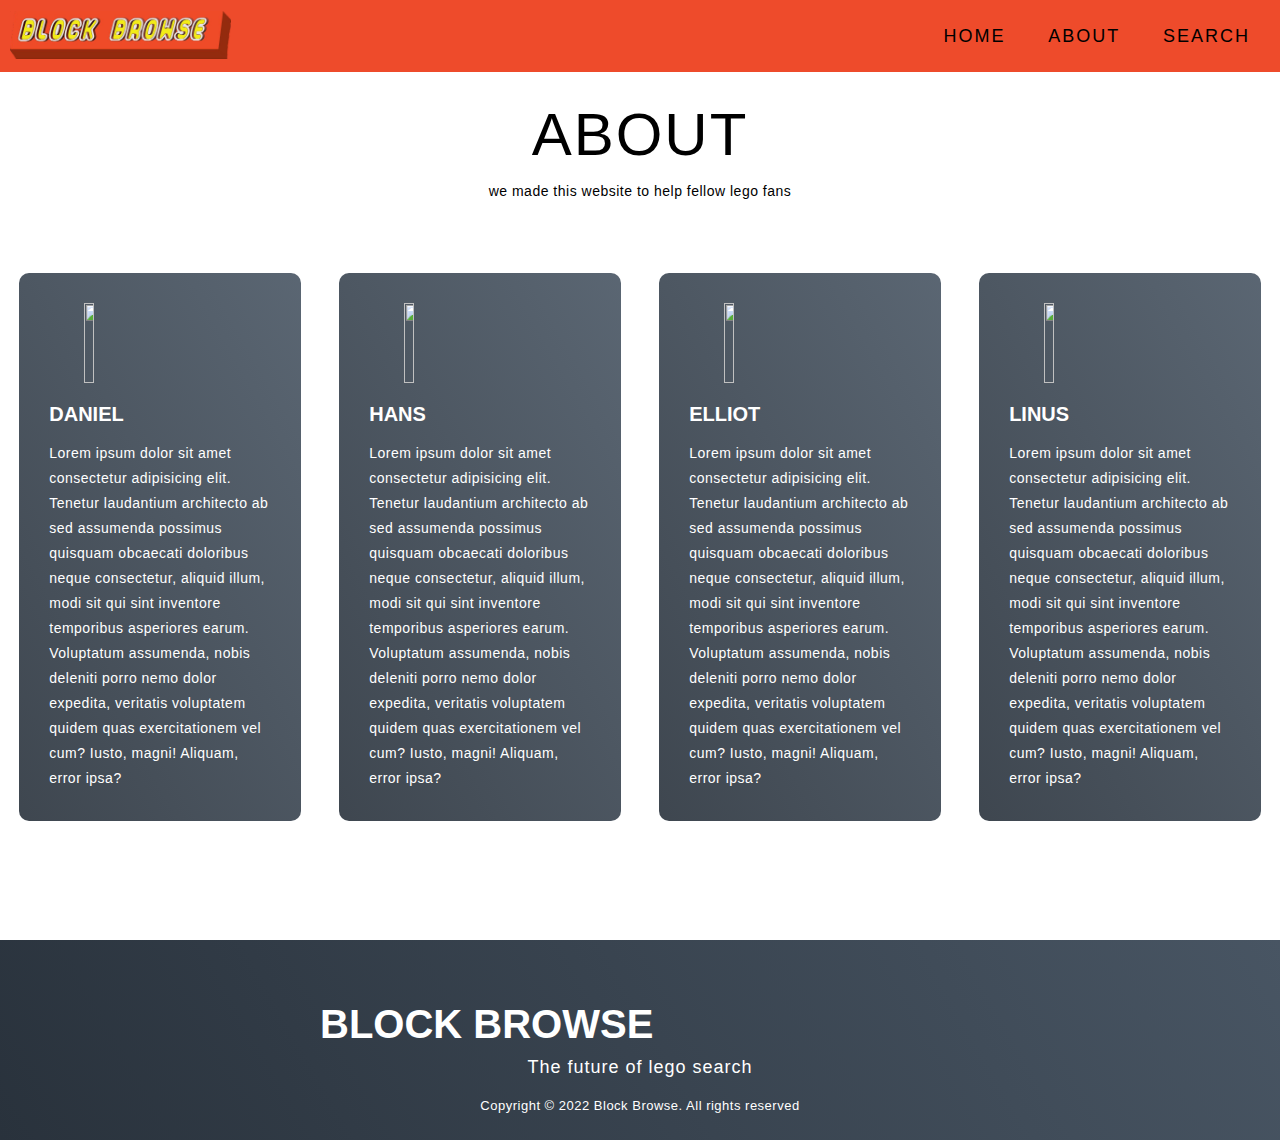
==== about.html @ a261f134 "added stuff" ====
<!DOCTYPE html>
<html lang="en">
    
<head>
    <link rel="stylesheet" href="style.css">
    <meta charset="UTF-8">
    <meta name="viewport" content="width=device-width, initial-scale=1.0">
    <title>About</title>
</head>
<body>

  <section id="header">
    <div class="header container">
      <div class="nav-bar">
        <div class="brand">
            <a href="index.html"><img src="lego logo 4.0.png" alt="Logo"></a>
        </div>
        <div class="nav-list">
          <div class="hamburger"><div class="bar"></div></div>
          <ul>
            <li><a href="index.html" data-after="Home">Home</a></li>
            <li><a href="about.html" data-after="Service">About</a></li>
            <li><a href="search.php" data-after="Contact">Search</a></li>
          </ul>
        </div>
      </div>
    </div>
  </section>
  
    <section id="services">
        <div class="services container">
          <div class="service-top">
            <h1 class="section-title">Ab<span>out</span></h1>
            <p> we made this website to help fellow lego fans
            </p>
          </div>
          <div class="service-bottom">
            <div class="service-item">
              <div class="icon" ><img src=""/></div>
              <h2>Daniel </h2>
              <p>Lorem ipsum dolor sit amet consectetur adipisicing elit. Tenetur laudantium architecto ab sed assumenda possimus quisquam obcaecati doloribus neque consectetur, aliquid illum, modi sit qui sint inventore temporibus asperiores earum. Voluptatum assumenda, nobis deleniti porro nemo dolor expedita, veritatis voluptatem quidem quas exercitationem vel cum? Iusto, magni! Aliquam, error ipsa?</p>
            </div>
            <div class="service-item">
              <div class="icon"><img src=""/></div>
              <h2>Hans</h2>
              <p>Lorem ipsum dolor sit amet consectetur adipisicing elit. Tenetur laudantium architecto ab sed assumenda possimus quisquam obcaecati doloribus neque consectetur, aliquid illum, modi sit qui sint inventore temporibus asperiores earum. Voluptatum assumenda, nobis deleniti porro nemo dolor expedita, veritatis voluptatem quidem quas exercitationem vel cum? Iusto, magni! Aliquam, error ipsa?</p>
            </div>
            <div class="service-item">
              <div class="icon"><img src=""/></div>
              <h2>Elliot</h2>
              <p>Lorem ipsum dolor sit amet consectetur adipisicing elit. Tenetur laudantium architecto ab sed assumenda possimus quisquam obcaecati doloribus neque consectetur, aliquid illum, modi sit qui sint inventore temporibus asperiores earum. Voluptatum assumenda, nobis deleniti porro nemo dolor expedita, veritatis voluptatem quidem quas exercitationem vel cum? Iusto, magni! Aliquam, error ipsa? </p>
            </div>
            <div class="service-item">
              <div class="icon"><img src=""/></div>
              <h2>Linus</h2>
              <p>Lorem ipsum dolor sit amet consectetur adipisicing elit. Tenetur laudantium architecto ab sed assumenda possimus quisquam obcaecati doloribus neque consectetur, aliquid illum, modi sit qui sint inventore temporibus asperiores earum. Voluptatum assumenda, nobis deleniti porro nemo dolor expedita, veritatis voluptatem quidem quas exercitationem vel cum? Iusto, magni! Aliquam, error ipsa?</p>
            </div>
          </div>
        </div>
      </section>

      <section id="footer">
        <div class="footer container">
          <div class="brand"><h1><span>Block</span> Browse</h1></div>
          <h2>The future of lego search</h2>
          <p>Copyright © 2022 Block Browse. All rights reserved</p>
        </div>
      </section>

</body>
</html>
---- style.css ----
@import 'https://fonts.googleapis.com/css?family=Montserrat:300, 400, 700&display=swap';
* {
    padding: 0;
    margin: 0;
    box-sizing: border-box;
    }
    html {
    font-size: 10px;
    font-family: 'Montserrat medium', sans-serif;
    scroll-behavior: smooth;
    }
    a {
    text-decoration: none;
    }
    .container {
    min-height: 100vh;
    width: 100%;
    display: flex;
    align-items: center;
    justify-content: center;
    }
    img {
    height: 100%;
    width: 35%;
    object-fit: cover;
    }
    p {
    color: black;
    font-size: 1.4rem;
    margin-top: 5px;
    line-height: 2.5rem;
    font-weight: 300;
    letter-spacing: .05rem;
    }
    .section-title {
    font-size: 4rem;
    font-weight: 300;
    color: black;
    margin-bottom: 10px;
    text-transform: uppercase;
    letter-spacing: .2rem;
    text-align: center;
    }
    .section-title span {
    color: black;
    }
    
    .cta {
    display: inline-block;
    padding: 10px 30px;
    color: white;
    background-color: transparent;
    border: 2px solid #EE4B2B;
    font-size: 2rem;
    text-transform: uppercase;
    letter-spacing: .1rem;
    margin-top: 30px;
    transition: .3s ease;
    transition-property: background-color, color;
    }
    .cta:hover {
    color: black;
    background-color: #EE4B2B;
    }
    .brand h1 {
    font-size: 4rem;
    text-transform: uppercase;
    color: white;
    }
    .brand{
      width: 50%;
    }
    
    /* Header section */
    #header {
    position: fixed;
    z-index: 1000;
    left: 0;
    top: 0;
    width: 100vw;
    height: auto;
    }

    /* header */
    #header .header { 
    min-height: 8vh;
    background-color: #EE4B2B;
    transition: .3s ease background-color;
    }
    #header.brand{
    color:  black;
    }
    
    #header .nav-bar {
    display: flex;
    align-items: center;
    justify-content: space-between;
    width: 100%;
    height: 100%;
    max-width: 1300px;
    padding: 0 10px;
    }
    #header .nav-list ul {
    list-style: none;
    position: absolute;
    width: 100vw;
    height: 100vh;
    left: 100%;
    top: 0;
    display: flex;
    flex-direction: column;
    justify-content: center;
    align-items: center;
    z-index: 1;
    overflow-x: hidden;
    transition: .5s ease left;
    }
    #header .nav-list ul.active {
    left: 0%;
    }
    #header .nav-list ul a {
    font-size: 2.5rem;
    font-weight: 500;
    letter-spacing: .2rem;
    text-decoration: none;
    color: black;
    text-transform: uppercase;
    padding: 20px;
    display: block;
    }
    #header .nav-list ul a::after {
    content: attr(data-after);
    position: absolute;
    top: 50%;
    left: 50%;
    transform: translate(-50%, -50%) scale(0);
    color: black;
    font-size: 13rem;
    letter-spacing: 50px;
    z-index: -1;
    transition: .3s ease letter-spacing;
    }
    #header .nav-list ul li:hover a::after {
    transform: translate(-50%, -50%) scale(1);
    letter-spacing: initial;
    }
    #header .nav-list ul li:hover a {
    color: black;
    }
    #header .hamburger {
    height: 60px;
    width: 60px;
    display: inline-block;
    border: 3px solid yellow;
    border-radius: 50%;
    position: relative;
    display: flex;
    align-items: center;
    justify-content: center;
    z-index: 100;
    cursor: pointer;
    transform: scale(.8);
    margin-right: 20px;
    }
    #header .hamburger:after {
    position: absolute;
    content: '';
    height: 100%;
    width: 100%;
    border-radius: 50%;
    border: 3px solid black;
    animation: hamburger_puls 1s ease infinite;
    }
    #header .hamburger .bar {
    height: 2px;
    width: 30px;
    position: relative;
    background-color: black;
    z-index: -1;
    }
    #header .hamburger .bar::after,
    #header .hamburger .bar::before {
    content: '';
    position: absolute;
    height: 100%;
    width: 100%;
    left: 0;
    background-color: black;
    transition: .3s ease;
    transition-property: top, bottom;
    }
    #header .hamburger .bar::after {
    top: 8px;
    }
    #header .hamburger .bar::before {
    bottom: 8px;
    }
    #header .hamburger.active .bar::before {
    bottom: 0;
    }
    #header .hamburger.active .bar::after {
    top: 0;
    }
    /* End Header section */
    
    /* Hero Section */
    #hero {
    background-color: black;
    background-size: cover;
    background-position: top center;
    position: relative;
    z-index: 1;
    }
    #hero::after {
    content: '';
    position: absolute;
    left: 0;
    top: 0;
    height: 100%;
    width: 100%;
    background-image: url('34.png');
    
    opacity: .7;
    z-index: -1;
    }
    
    #hero .hero {
    max-width: 1200px;
    margin: 0 auto;
    padding: 0 50px;
    justify-content: flex-start;
    }
    #hero h1 {
    display: block;
    width: fit-content;
    font-size: 4rem;
    position: relative;
    color: transparent;
    animation: text_reveal .5s ease forwards;
    animation-delay: 1s;
    }
    #hero h1:nth-child(1) {
    animation-delay: 1s;
    }
    #hero h1:nth-child(2) {
    animation-delay: 2s;
    }
    #hero h1:nth-child(3) {
    animation: text_reveal_name .5s ease forwards;
    animation-delay: 3s;
    }
    #hero h1 span {
    position: absolute;
    top: 0;
    left: 0;
    height: 100%;
    width: 0;
    background-color: #EE4B2B;
    animation: text_reveal_box 1s ease;
    animation-delay: .5s;
    }
    #hero h1:nth-child(1) span {
    animation-delay: .5s;
    }
    #hero h1:nth-child(2) span {
    animation-delay: 1.5s;
    }
    #hero h1:nth-child(3) span {
    animation-delay: 2.5s;
    }
    
    /* End Hero Section */
    
    /* Services Section */
    #services .services {
    flex-direction: column;
    text-align: center;
    max-width: 1500px;
    margin: 0 auto;
    padding: 100px 0;
    }
    #services .service-top {
    max-width: 500px;
    margin: 0 auto;
    }
    #services .service-bottom {
    display: flex;
    align-items: center;
    justify-content: center;
    flex-wrap: wrap;
    margin-top: 50px;
    }
    #services .service-item {
    flex-basis: 80%;
    display: flex;
    align-items: flex-start;
    justify-content: center;
    flex-direction: column;
    padding: 30px;
    border-radius: 10px;
    background-image: url(./img/img-1.png);
    background-size: cover;
    margin: 10px 5%;
    position: relative;
    z-index: 1;
    overflow: hidden;
    }
    #services .service-item::after {
    content: '';
    position: absolute;
    left: 0;
    top: 0;
    height: 100%;
    width: 100%;
    background-image: linear-gradient(60deg, #29323c 0%, #485563 100%);
    opacity: .9;
    z-index: -1;
    }
    #services .service-bottom .icon {
    height: 80px;
    width: 80px;
    margin-bottom: 20px;
    }
    #services .service-item h2 {
    font-size: 2rem;
    color: white;
    margin-bottom: 10px;
    text-transform: uppercase;
    }
    #services .service-item p {
    color: white;
    text-align: left;
    }
    /* End Services Section */

    /* contact Section */
    #contact .contact {
    flex-direction: column;
    max-width: 1200px;
    margin: 0 auto;
    }
    #contact .contact-items {
    width: 400px;
    }
    #contact .contact-item {
    width: 80%;
    padding: 20px;
    text-align: center;
    border-radius: 10px;
    padding: 30px;
    margin: 30px;
    display: flex;
    justify-content: center;
    align-items: center;
    flex-direction: column;
    box-shadow: 0px 0px 18px 0 #0000002c;
    transition: .3s ease box-shadow;
    }
    #contact .contact-item:hover {
    box-shadow: 0px 0px 5px 0 #0000002c;
    }
    #contact .icon {
    width: 70px;
    margin: 0 auto;
    margin-bottom: 10px;
    }
    #contact .contact-info h1 {
    font-size: 2.5rem;
    font-weight: 500;
    margin-bottom: 5px;
    }
    #contact .contact-info h2 {
    font-size: 1.3rem;
    line-height: 2rem;
    font-weight: 500;
    }
    /*End contact Section */
    
    /* Footer */
    #footer {
    background-image: linear-gradient(60deg, #29323c 0%, #485563 100%);
    }
    #footer .footer {
    min-height: 200px;
    flex-direction: column;
    padding-top: 50px;
    padding-bottom: 10px;
    }
    #footer h2 {
    color: white;
    font-weight: 500;
    font-size: 1.8rem;
    letter-spacing: .1rem;
    margin-top: 10px;
    margin-bottom: 10px;
    }
    #footer .social-icon {
    display: flex;
    margin-bottom: 30px;
    }
    #footer .social-item {
    height: 50px;
    width: 50px;
    margin: 0 5px;
    }
    #footer .social-item img {
    filter: grayscale(1);
    transition: .3s ease filter;
    }
    #footer .social-item:hover img {
    filter: grayscale(0);
    }
    #footer p {
    color: white;
    font-size: 1.3rem;
    }
    /* End Footer */
    
    
    
    /* Keyframes */
    @keyframes hamburger_puls {
    0% {
    opacity: 1;
    transform: scale(1);
    }
    100% {
    opacity: 0;
    transform: scale(1.4);
    }
    }
    @keyframes text_reveal_box {
    50% {
    width: 100%;
    left: 0;
    }
    100% {
    width: 0;
    left: 100%;
    }
    }
    @keyframes text_reveal {
    100% {
    color: black;
    }
    }
    @keyframes text_reveal_name {
    100% {
    color: black;
    font-weight: 500;
    }
    }
    /* End Keyframes */
    
    /* Media Query For Tablet */
    @media only screen and (min-width: 768px) {
    .cta {
    font-size: 2.5rem;
    padding: 20px 60px;
    }
    h1.section-title {
    font-size: 6rem;
    }
    
    /* Hero */
    #hero h1 {
    font-size: 7rem;
    }
    /* End Hero */
    
    /* Services Section */
    #services .service-bottom .service-item {
    flex-basis: 45%;
    margin: 2.5%;
    }
    /* End Services Section */
    
    /* contact  */
    #contact .contact {
    flex-direction: column;
    padding: 100px 0;
    align-items: center;
    justify-content: center;
    min-width: 20vh;
    }
    #contact .contact-items {
    width: 100%;
    display: flex;
    flex-direction: row;
    justify-content: space-evenly;
    margin: 0;
    }
    #contact .contact-item {
    width: 30%;
    margin: 0;
    flex-direction: row;
    }
    #contact .contact-item .icon {
    height: 100px;
    width: 100px;
    }
    #contact .contact-item .icon img {
    object-fit: contain;
    }
    #contact .contact-item .contact-info {
    width: 100%;
    text-align: left;
    padding-left: 20px;
    }
    /* End contact  */
    }
    /* End Media Query For Tablet */
    
    /* Media Query For Desktop */
    @media only screen and (min-width: 1200px) {
    /* header */
    #header .hamburger {
    display: none;
    }
    #header .nav-list ul {
    position: initial;
    display: block;
    height: auto;
    width: fit-content;
    background-color: transparent;
    }
    #header .nav-list ul li {
    display: inline-block;
    }
    #header .nav-list ul li a {
    font-size: 1.8rem;
    }
    #header .nav-list ul a:after {
    display: none;
    }
    /* End header */
    
    #services .service-bottom .service-item {
    flex-basis: 22%;
    margin: 1.5%;
    }
    }
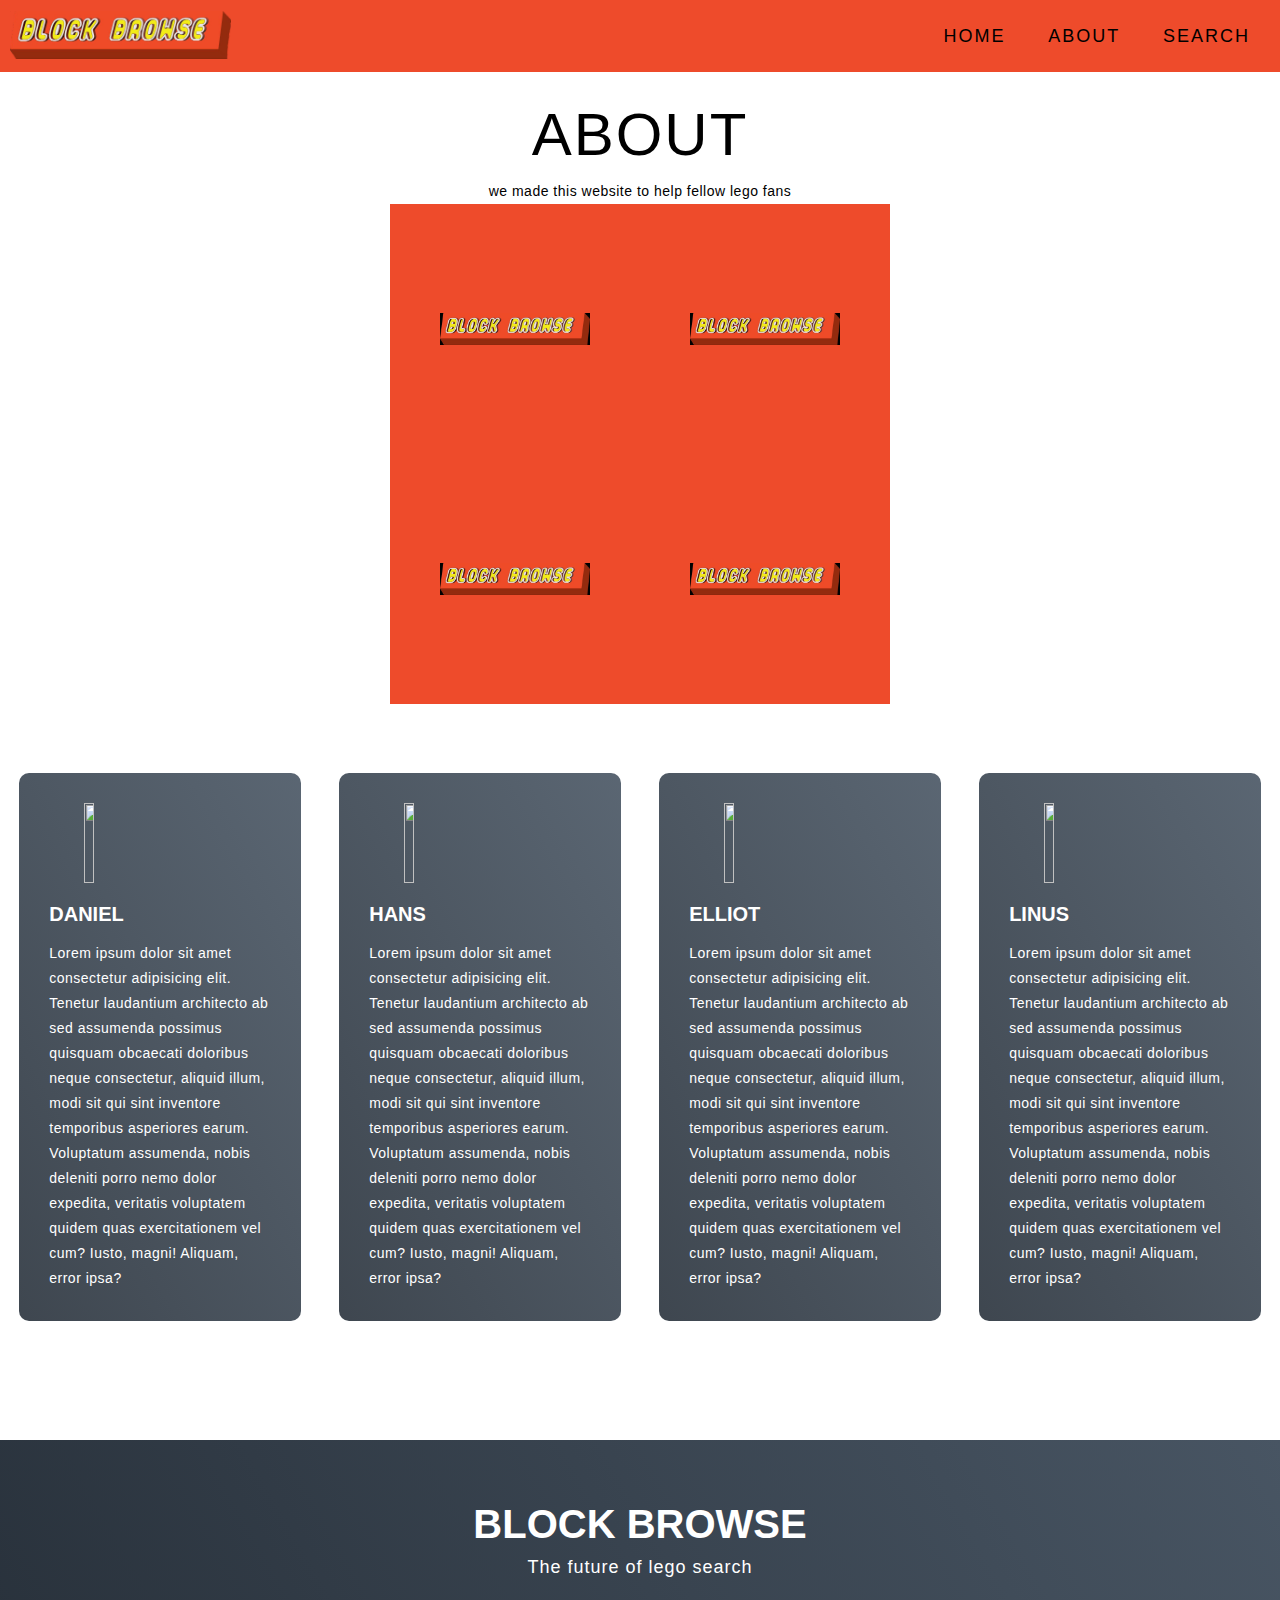
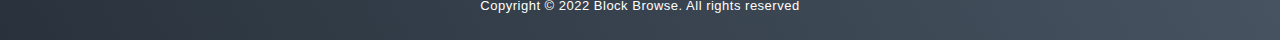
==== commit 5338418c: "new stuff 2 16/12 14:41" ====
--- a/about.html
+++ b/about.html
@@ -26,7 +26,9 @@
       </div>
     </div>
   </section>
-  
+
+ 
+
     <section id="services">
         <div class="services container">
           <div class="service-top">
@@ -34,6 +36,16 @@
             <p> we made this website to help fellow lego fans
             </p>
           </div>
+          <section class="redblock">
+            <section class="firstcol">
+             <img src="lego logo 4.0.jpg" alt="legoman" id="legoguy1";>
+             <img src="lego logo 4.0.jpg" alt="legoman" id="legoguy1">
+            </section>
+            <section class="secondcol">
+              <img src="lego logo 4.0.jpg" alt="legoman" id="legoguy2";>
+              <img src="lego logo 4.0.jpg" alt="legoman" id="legoguy2";>
+            </section>
+          </section>
           <div class="service-bottom">
             <div class="service-item">
               <div class="icon" ><img src=""/></div>
--- a/style.css
+++ b/style.css
@@ -66,6 +66,7 @@
     font-size: 4rem;
     text-transform: uppercase;
     color: white;
+    text-align: center;
     }
     .brand{
       width: 50%;
@@ -270,7 +271,44 @@
     }
     
     /* End Hero Section */
-    
+
+    /* Lego figures */
+    .redblock {
+      width: 500px;
+      height: 500px;
+      background-color: #EE4B2B;
+      display: flex;
+      flex-wrap: wrap;
+      flex-direction: column;
+      align-content: center;
+      justify-content: space-around;
+    }
+    .firstcol{
+      display: flex;
+      justify-content: space-around;
+      align-content: center;
+      width: 100%;
+      flex-wrap: wrap;
+    }
+    .secondcol{
+      display: flex;
+      justify-content: space-around;
+      align-content: center;
+      width: 100%;
+      flex-wrap: wrap;
+    }
+    #legoguy1{
+      width: 30%;
+      display: flex;
+      align-self: center;
+    }
+    #legoguy2{
+      width: 30%;
+      display: flex;
+      align-self: center;
+    }
+    /* Lego figures end */
+
     /* Services Section */
     #services .services {
     flex-direction: column;
@@ -386,6 +424,7 @@
     padding-top: 50px;
     padding-bottom: 10px;
     }
+   
     #footer h2 {
     color: white;
     font-weight: 500;
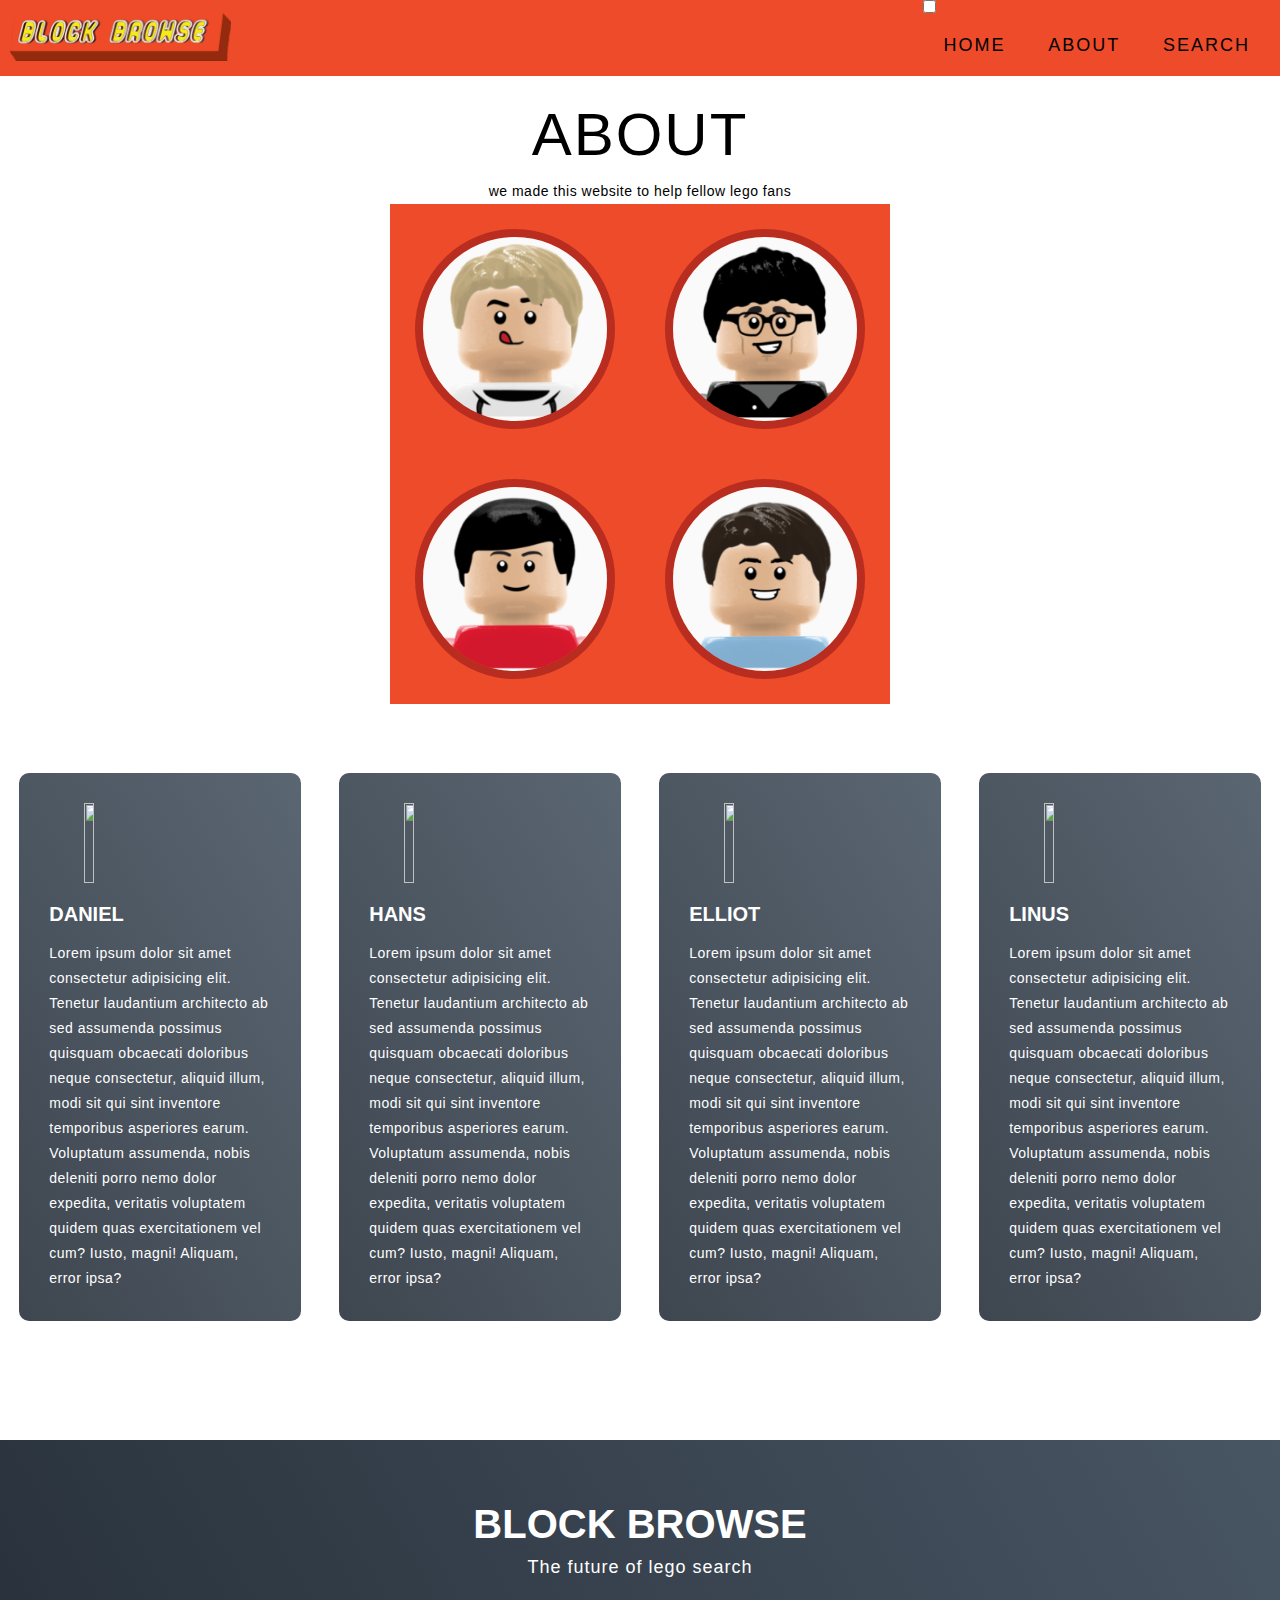
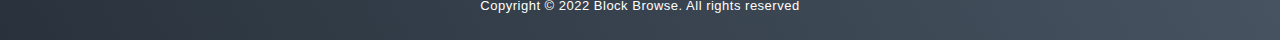
==== commit 43380cf3: "added box, starting hamburger" ====
--- a/about.html
+++ b/about.html
@@ -16,7 +16,10 @@
             <a href="index.html"><img src="lego logo 4.0.png" alt="Logo"></a>
         </div>
         <div class="nav-list">
+          <input id="menu-toggle" type="checkbox" />
+          <label class='menu-button-container' for="menu-toggle">
           <div class="hamburger"><div class="bar"></div></div>
+          </label>
           <ul>
             <li><a href="index.html" data-after="Home">Home</a></li>
             <li><a href="about.html" data-after="Service">About</a></li>
@@ -38,12 +41,32 @@
           </div>
           <section class="redblock">
             <section class="firstcol">
-             <img src="lego logo 4.0.jpg" alt="legoman" id="legoguy1";>
-             <img src="lego logo 4.0.jpg" alt="legoman" id="legoguy1">
+            <section class="daniel">
+             <img src="lego man daniel.png" alt="legoman" id="legoguy1";>
+             <div class="overlay";>
+              <p>Daniel</p>
+             </div>
+            </section>
+            <section class="hans";>
+               <img src="lego man hans.png" alt="legoman" id="legoguy1">
+             <div class="overlay";>
+              <p>Hans</p>
+             </div>
+            </section>
             </section>
             <section class="secondcol">
-              <img src="lego logo 4.0.jpg" alt="legoman" id="legoguy2";>
-              <img src="lego logo 4.0.jpg" alt="legoman" id="legoguy2";>
+              <section class="linus";>
+              <img src="lego man linus.png" alt="legoman" id="legoguy2";>
+              <div class="overlay";>
+                <p>Linus</p>
+              </div>
+              </section>
+              <section class="elliot";>
+              <img src="lego man.png" alt="legoman" id="legoguy2";>
+              <div class="overlay";>
+                <p>Elliot</p>
+              </div>
+              </section>
             </section>
           </section>
           <div class="service-bottom">
--- a/style.css
+++ b/style.css
@@ -221,7 +221,7 @@
     width: 100%;
     background-image: url('34.png');
     
-    opacity: .7;
+    opacity: .75;
     z-index: -1;
     }
     
@@ -298,14 +298,129 @@
       flex-wrap: wrap;
     }
     #legoguy1{
-      width: 30%;
+      width: 200px;
+      height: 200px;
       display: flex;
       align-self: center;
+      border: solid 8px #b82d1f;
+      border-radius: 50%;
     }
     #legoguy2{
-      width: 30%;
+      height: 200px;
+      width: 200px;
       display: flex;
       align-self: center;
+      border: solid 8px #b82d1f;
+      border-radius: 50%;
+    }
+    .daniel{
+      width: 200px;
+      height: 200px;
+      display: flex;
+      justify-content: space-around;
+      align-content: center;
+    }
+
+    .daniel .overlay {
+      position:absolute;
+      display: flex;
+      flex-wrap: wrap;
+      justify-content: center;
+      align-content: center;
+      height: 200px;
+      width: 200px;
+      opacity: 0;
+      transition: .5s ease;
+      background-color: white;
+      border:solid 8px #b82d1f;
+      border-radius: 50%;
+
+    }
+    .daniel:hover .overlay{
+      opacity: 0.8;
+    }
+
+    .elliot{
+      width: 200px;
+      height: 200px;
+      display: flex;
+      justify-content: space-around;
+      align-content: center;
+    }
+
+    .elliot .overlay {
+      position:absolute;
+      display: flex;
+      flex-wrap: wrap;
+      justify-content: center;
+      align-content: center;
+      height: 200px;
+      width: 200px;
+      opacity: 0;
+      transition: .5s ease;
+      background-color: white;
+      border:solid 8px #b82d1f;
+      border-radius: 50%;
+
+    }
+    .elliot:hover .overlay{
+      opacity: 0.8;
+    }
+    .linus{
+      width: 200px;
+      height: 200px;
+      display: flex;
+      justify-content: space-around;
+      align-content: center;
+    }
+
+    .linus .overlay {
+      position:absolute;
+      display: flex;
+      flex-wrap: wrap;
+      justify-content: center;
+      align-content: center;
+      height: 200px;
+      width: 200px;
+      opacity: 0;
+      transition: .5s ease;
+      background-color: white;
+      border:solid 8px #b82d1f;
+      border-radius: 50%;
+
+    }
+    .linus:hover .overlay{
+      opacity: 0.8;
+    }
+    .hans{
+      width: 200px;
+      height: 200px;
+      display: flex;
+      justify-content: space-around;
+      align-content: center;
+    }
+
+    .hans .overlay {
+      position:absolute;
+      display: flex;
+      flex-wrap: wrap;
+      justify-content: center;
+      align-content: center;
+      height: 200px;
+      width: 200px;
+      opacity: 0;
+      transition: .5s ease;
+      background-color: white;
+      border:solid 8px #b82d1f;
+      border-radius: 50%;
+
+    }
+    .hans:hover .overlay{
+      opacity: 0.8;
+    }
+    .overlay p{
+      font-size: 24px;
+      font-weight: 600;
     }
     /* Lego figures end */
 
@@ -486,7 +601,7 @@
     @keyframes text_reveal_name {
     100% {
     color: black;
-    font-weight: 500;
+    font-weight: 600;
     }
     }
     /* End Keyframes */
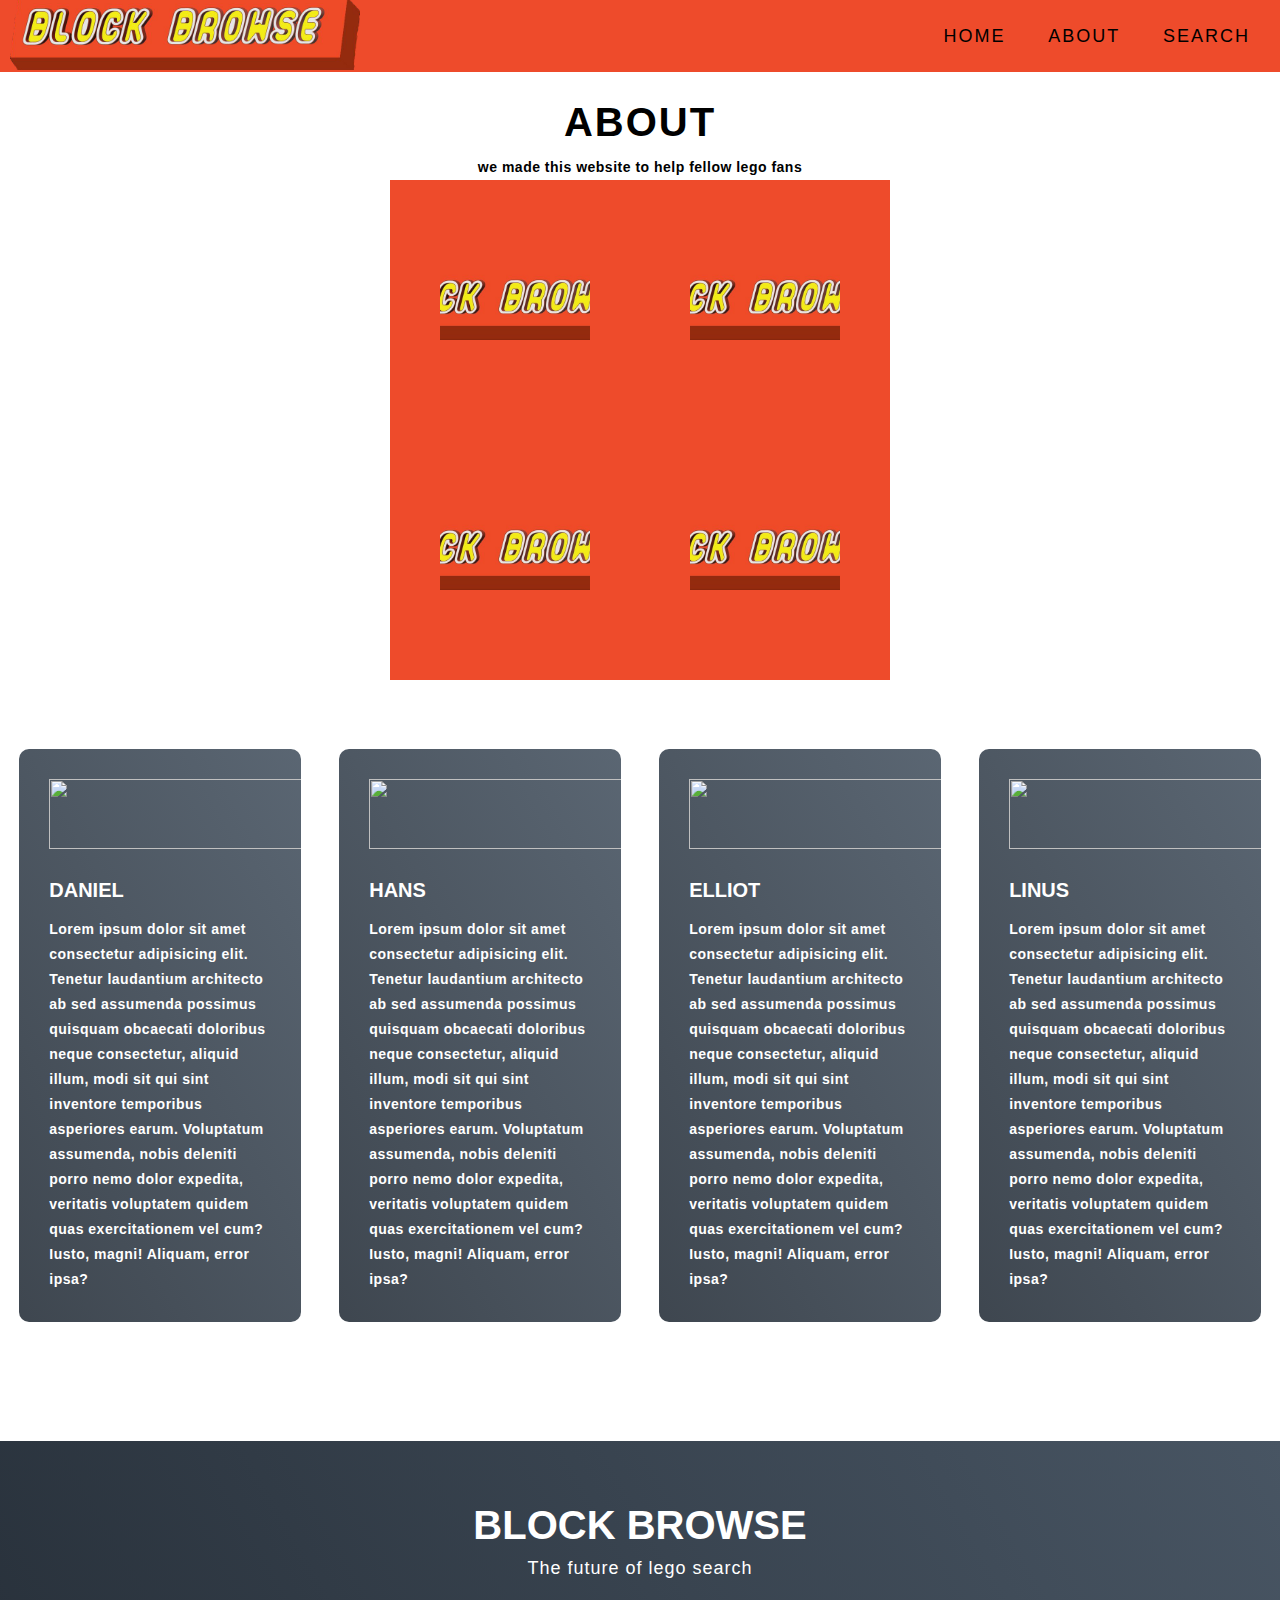
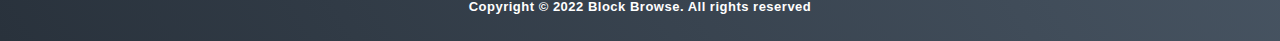
==== commit eaea2b70: "Font and background 16/12 16:30" ====
--- a/about.html
+++ b/about.html
@@ -16,10 +16,7 @@
             <a href="index.html"><img src="lego logo 4.0.png" alt="Logo"></a>
         </div>
         <div class="nav-list">
-          <input id="menu-toggle" type="checkbox" />
-          <label class='menu-button-container' for="menu-toggle">
           <div class="hamburger"><div class="bar"></div></div>
-          </label>
           <ul>
             <li><a href="index.html" data-after="Home">Home</a></li>
             <li><a href="about.html" data-after="Service">About</a></li>
@@ -35,38 +32,18 @@
     <section id="services">
         <div class="services container">
           <div class="service-top">
-            <h1 class="section-title">Ab<span>out</span></h1>
+            <h1 class="section-title">About</h1>
             <p> we made this website to help fellow lego fans
             </p>
           </div>
           <section class="redblock">
             <section class="firstcol">
-            <section class="daniel">
-             <img src="lego man daniel.png" alt="legoman" id="legoguy1";>
-             <div class="overlay";>
-              <p>Daniel</p>
-             </div>
-            </section>
-            <section class="hans";>
-               <img src="lego man hans.png" alt="legoman" id="legoguy1">
-             <div class="overlay";>
-              <p>Hans</p>
-             </div>
-            </section>
+             <img src="lego logo 4.0.jpg" alt="legoman" id="legoguy1";>
+             <img src="lego logo 4.0.jpg" alt="legoman" id="legoguy1">
             </section>
             <section class="secondcol">
-              <section class="linus";>
-              <img src="lego man linus.png" alt="legoman" id="legoguy2";>
-              <div class="overlay";>
-                <p>Linus</p>
-              </div>
-              </section>
-              <section class="elliot";>
-              <img src="lego man.png" alt="legoman" id="legoguy2";>
-              <div class="overlay";>
-                <p>Elliot</p>
-              </div>
-              </section>
+              <img src="lego logo 4.0.jpg" alt="legoman" id="legoguy2";>
+              <img src="lego logo 4.0.jpg" alt="legoman" id="legoguy2";>
             </section>
           </section>
           <div class="service-bottom">
--- a/style.css
+++ b/style.css
@@ -20,8 +20,8 @@
     justify-content: center;
     }
     img {
-    height: 100%;
-    width: 35%;
+    height: 70px;
+    width: 350px;
     object-fit: cover;
     }
     p {
@@ -29,7 +29,7 @@
     font-size: 1.4rem;
     margin-top: 5px;
     line-height: 2.5rem;
-    font-weight: 300;
+    font-weight: 600;
     letter-spacing: .05rem;
     }
     .section-title {
@@ -44,7 +44,6 @@
     .section-title span {
     color: black;
     }
-    
     .cta {
     display: inline-block;
     padding: 10px 30px;
@@ -67,11 +66,12 @@
     text-transform: uppercase;
     color: white;
     text-align: center;
+
+
     }
     .brand{
       width: 50%;
     }
-    
     /* Header section */
     #header {
     position: fixed;
@@ -211,6 +211,7 @@
     background-position: top center;
     position: relative;
     z-index: 1;
+
     }
     #hero::after {
     content: '';
@@ -220,7 +221,6 @@
     height: 100%;
     width: 100%;
     background-image: url('34.png');
-    
     opacity: .75;
     z-index: -1;
     }
@@ -269,7 +269,6 @@
     #hero h1:nth-child(3) span {
     animation-delay: 2.5s;
     }
-    
     /* End Hero Section */
 
     /* Lego figures */
@@ -298,129 +297,14 @@
       flex-wrap: wrap;
     }
     #legoguy1{
-      width: 200px;
-      height: 200px;
+      width: 30%;
       display: flex;
       align-self: center;
-      border: solid 8px #b82d1f;
-      border-radius: 50%;
     }
     #legoguy2{
-      height: 200px;
-      width: 200px;
+      width: 30%;
       display: flex;
       align-self: center;
-      border: solid 8px #b82d1f;
-      border-radius: 50%;
-    }
-    .daniel{
-      width: 200px;
-      height: 200px;
-      display: flex;
-      justify-content: space-around;
-      align-content: center;
-    }
-
-    .daniel .overlay {
-      position:absolute;
-      display: flex;
-      flex-wrap: wrap;
-      justify-content: center;
-      align-content: center;
-      height: 200px;
-      width: 200px;
-      opacity: 0;
-      transition: .5s ease;
-      background-color: white;
-      border:solid 8px #b82d1f;
-      border-radius: 50%;
-
-    }
-    .daniel:hover .overlay{
-      opacity: 0.8;
-    }
-
-    .elliot{
-      width: 200px;
-      height: 200px;
-      display: flex;
-      justify-content: space-around;
-      align-content: center;
-    }
-
-    .elliot .overlay {
-      position:absolute;
-      display: flex;
-      flex-wrap: wrap;
-      justify-content: center;
-      align-content: center;
-      height: 200px;
-      width: 200px;
-      opacity: 0;
-      transition: .5s ease;
-      background-color: white;
-      border:solid 8px #b82d1f;
-      border-radius: 50%;
-
-    }
-    .elliot:hover .overlay{
-      opacity: 0.8;
-    }
-    .linus{
-      width: 200px;
-      height: 200px;
-      display: flex;
-      justify-content: space-around;
-      align-content: center;
-    }
-
-    .linus .overlay {
-      position:absolute;
-      display: flex;
-      flex-wrap: wrap;
-      justify-content: center;
-      align-content: center;
-      height: 200px;
-      width: 200px;
-      opacity: 0;
-      transition: .5s ease;
-      background-color: white;
-      border:solid 8px #b82d1f;
-      border-radius: 50%;
-
-    }
-    .linus:hover .overlay{
-      opacity: 0.8;
-    }
-    .hans{
-      width: 200px;
-      height: 200px;
-      display: flex;
-      justify-content: space-around;
-      align-content: center;
-    }
-
-    .hans .overlay {
-      position:absolute;
-      display: flex;
-      flex-wrap: wrap;
-      justify-content: center;
-      align-content: center;
-      height: 200px;
-      width: 200px;
-      opacity: 0;
-      transition: .5s ease;
-      background-color: white;
-      border:solid 8px #b82d1f;
-      border-radius: 50%;
-
-    }
-    .hans:hover .overlay{
-      opacity: 0.8;
-    }
-    .overlay p{
-      font-size: 24px;
-      font-weight: 600;
     }
     /* Lego figures end */
 
@@ -539,7 +423,6 @@
     padding-top: 50px;
     padding-bottom: 10px;
     }
-   
     #footer h2 {
     color: white;
     font-weight: 500;
@@ -570,8 +453,6 @@
     }
     /* End Footer */
     
-    
-    
     /* Keyframes */
     @keyframes hamburger_puls {
     0% {
@@ -613,7 +494,8 @@
     padding: 20px 60px;
     }
     h1.section-title {
-    font-size: 6rem;
+    font-size: 4rem;
+    font-weight: 600;
     }
     
     /* Hero */
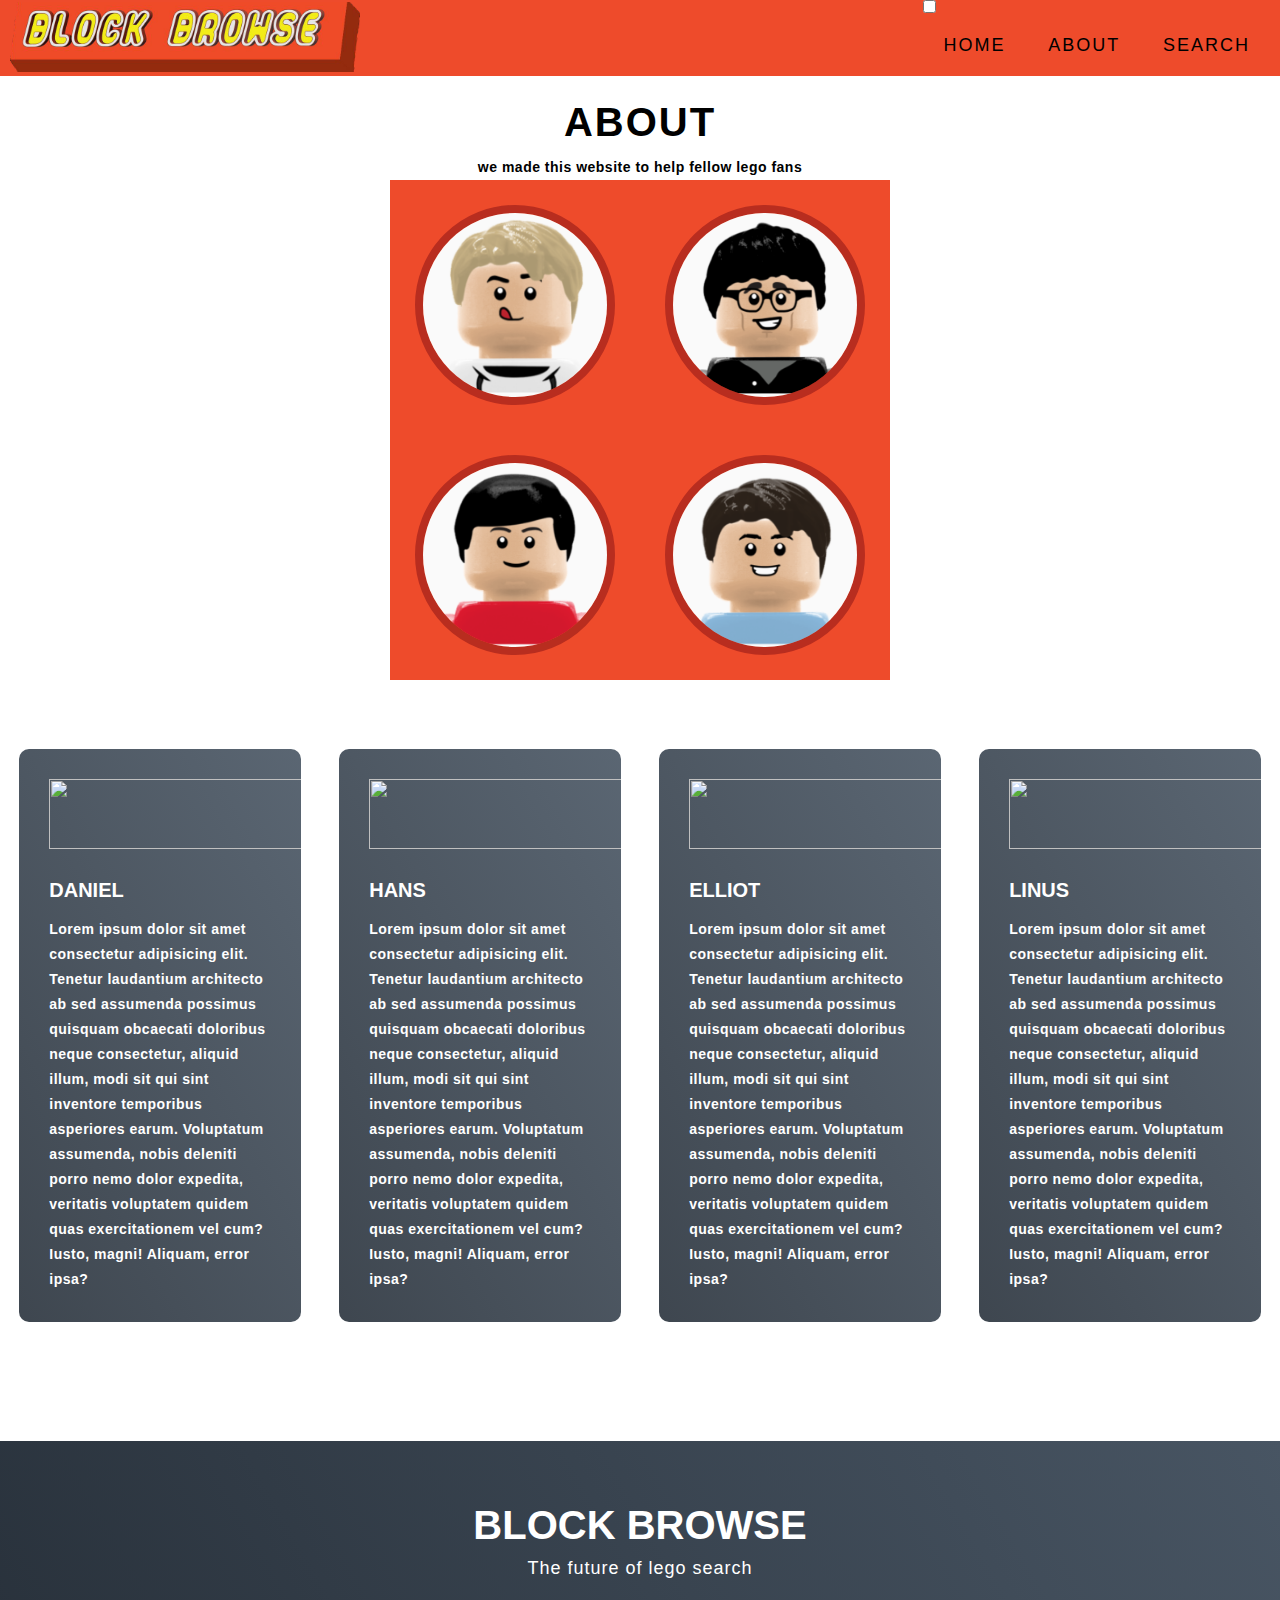
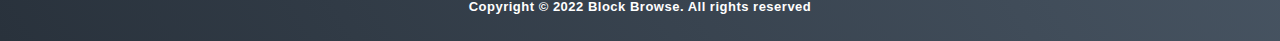
==== commit 981daefd: "Merge branch 'main' of https://github.com/gamingsurvivor/TNMK30-Projekt" ====
--- a/about.html
+++ b/about.html
@@ -16,7 +16,10 @@
             <a href="index.html"><img src="lego logo 4.0.png" alt="Logo"></a>
         </div>
         <div class="nav-list">
+          <input id="menu-toggle" type="checkbox" />
+          <label class='menu-button-container' for="menu-toggle">
           <div class="hamburger"><div class="bar"></div></div>
+          </label>
           <ul>
             <li><a href="index.html" data-after="Home">Home</a></li>
             <li><a href="about.html" data-after="Service">About</a></li>
@@ -38,12 +41,32 @@
           </div>
           <section class="redblock">
             <section class="firstcol">
-             <img src="lego logo 4.0.jpg" alt="legoman" id="legoguy1";>
-             <img src="lego logo 4.0.jpg" alt="legoman" id="legoguy1">
+            <section class="daniel">
+             <img src="lego man daniel.png" alt="legoman" id="legoguy1";>
+             <div class="overlay";>
+              <p>Daniel</p>
+             </div>
+            </section>
+            <section class="hans";>
+               <img src="lego man hans.png" alt="legoman" id="legoguy1">
+             <div class="overlay";>
+              <p>Hans</p>
+             </div>
+            </section>
             </section>
             <section class="secondcol">
-              <img src="lego logo 4.0.jpg" alt="legoman" id="legoguy2";>
-              <img src="lego logo 4.0.jpg" alt="legoman" id="legoguy2";>
+              <section class="linus";>
+              <img src="lego man linus.png" alt="legoman" id="legoguy2";>
+              <div class="overlay";>
+                <p>Linus</p>
+              </div>
+              </section>
+              <section class="elliot";>
+              <img src="lego man.png" alt="legoman" id="legoguy2";>
+              <div class="overlay";>
+                <p>Elliot</p>
+              </div>
+              </section>
             </section>
           </section>
           <div class="service-bottom">
--- a/style.css
+++ b/style.css
@@ -221,6 +221,10 @@
     height: 100%;
     width: 100%;
     background-image: url('34.png');
+<<<<<<< HEAD
+=======
+    
+>>>>>>> 43380cf354b7ac7919038e251b94d9aecd6e6c0c
     opacity: .75;
     z-index: -1;
     }
@@ -297,14 +301,129 @@
       flex-wrap: wrap;
     }
     #legoguy1{
-      width: 30%;
+      width: 200px;
+      height: 200px;
       display: flex;
       align-self: center;
+      border: solid 8px #b82d1f;
+      border-radius: 50%;
     }
     #legoguy2{
-      width: 30%;
+      height: 200px;
+      width: 200px;
       display: flex;
       align-self: center;
+      border: solid 8px #b82d1f;
+      border-radius: 50%;
+    }
+    .daniel{
+      width: 200px;
+      height: 200px;
+      display: flex;
+      justify-content: space-around;
+      align-content: center;
+    }
+
+    .daniel .overlay {
+      position:absolute;
+      display: flex;
+      flex-wrap: wrap;
+      justify-content: center;
+      align-content: center;
+      height: 200px;
+      width: 200px;
+      opacity: 0;
+      transition: .5s ease;
+      background-color: white;
+      border:solid 8px #b82d1f;
+      border-radius: 50%;
+
+    }
+    .daniel:hover .overlay{
+      opacity: 0.8;
+    }
+
+    .elliot{
+      width: 200px;
+      height: 200px;
+      display: flex;
+      justify-content: space-around;
+      align-content: center;
+    }
+
+    .elliot .overlay {
+      position:absolute;
+      display: flex;
+      flex-wrap: wrap;
+      justify-content: center;
+      align-content: center;
+      height: 200px;
+      width: 200px;
+      opacity: 0;
+      transition: .5s ease;
+      background-color: white;
+      border:solid 8px #b82d1f;
+      border-radius: 50%;
+
+    }
+    .elliot:hover .overlay{
+      opacity: 0.8;
+    }
+    .linus{
+      width: 200px;
+      height: 200px;
+      display: flex;
+      justify-content: space-around;
+      align-content: center;
+    }
+
+    .linus .overlay {
+      position:absolute;
+      display: flex;
+      flex-wrap: wrap;
+      justify-content: center;
+      align-content: center;
+      height: 200px;
+      width: 200px;
+      opacity: 0;
+      transition: .5s ease;
+      background-color: white;
+      border:solid 8px #b82d1f;
+      border-radius: 50%;
+
+    }
+    .linus:hover .overlay{
+      opacity: 0.8;
+    }
+    .hans{
+      width: 200px;
+      height: 200px;
+      display: flex;
+      justify-content: space-around;
+      align-content: center;
+    }
+
+    .hans .overlay {
+      position:absolute;
+      display: flex;
+      flex-wrap: wrap;
+      justify-content: center;
+      align-content: center;
+      height: 200px;
+      width: 200px;
+      opacity: 0;
+      transition: .5s ease;
+      background-color: white;
+      border:solid 8px #b82d1f;
+      border-radius: 50%;
+
+    }
+    .hans:hover .overlay{
+      opacity: 0.8;
+    }
+    .overlay p{
+      font-size: 24px;
+      font-weight: 600;
     }
     /* Lego figures end */
 
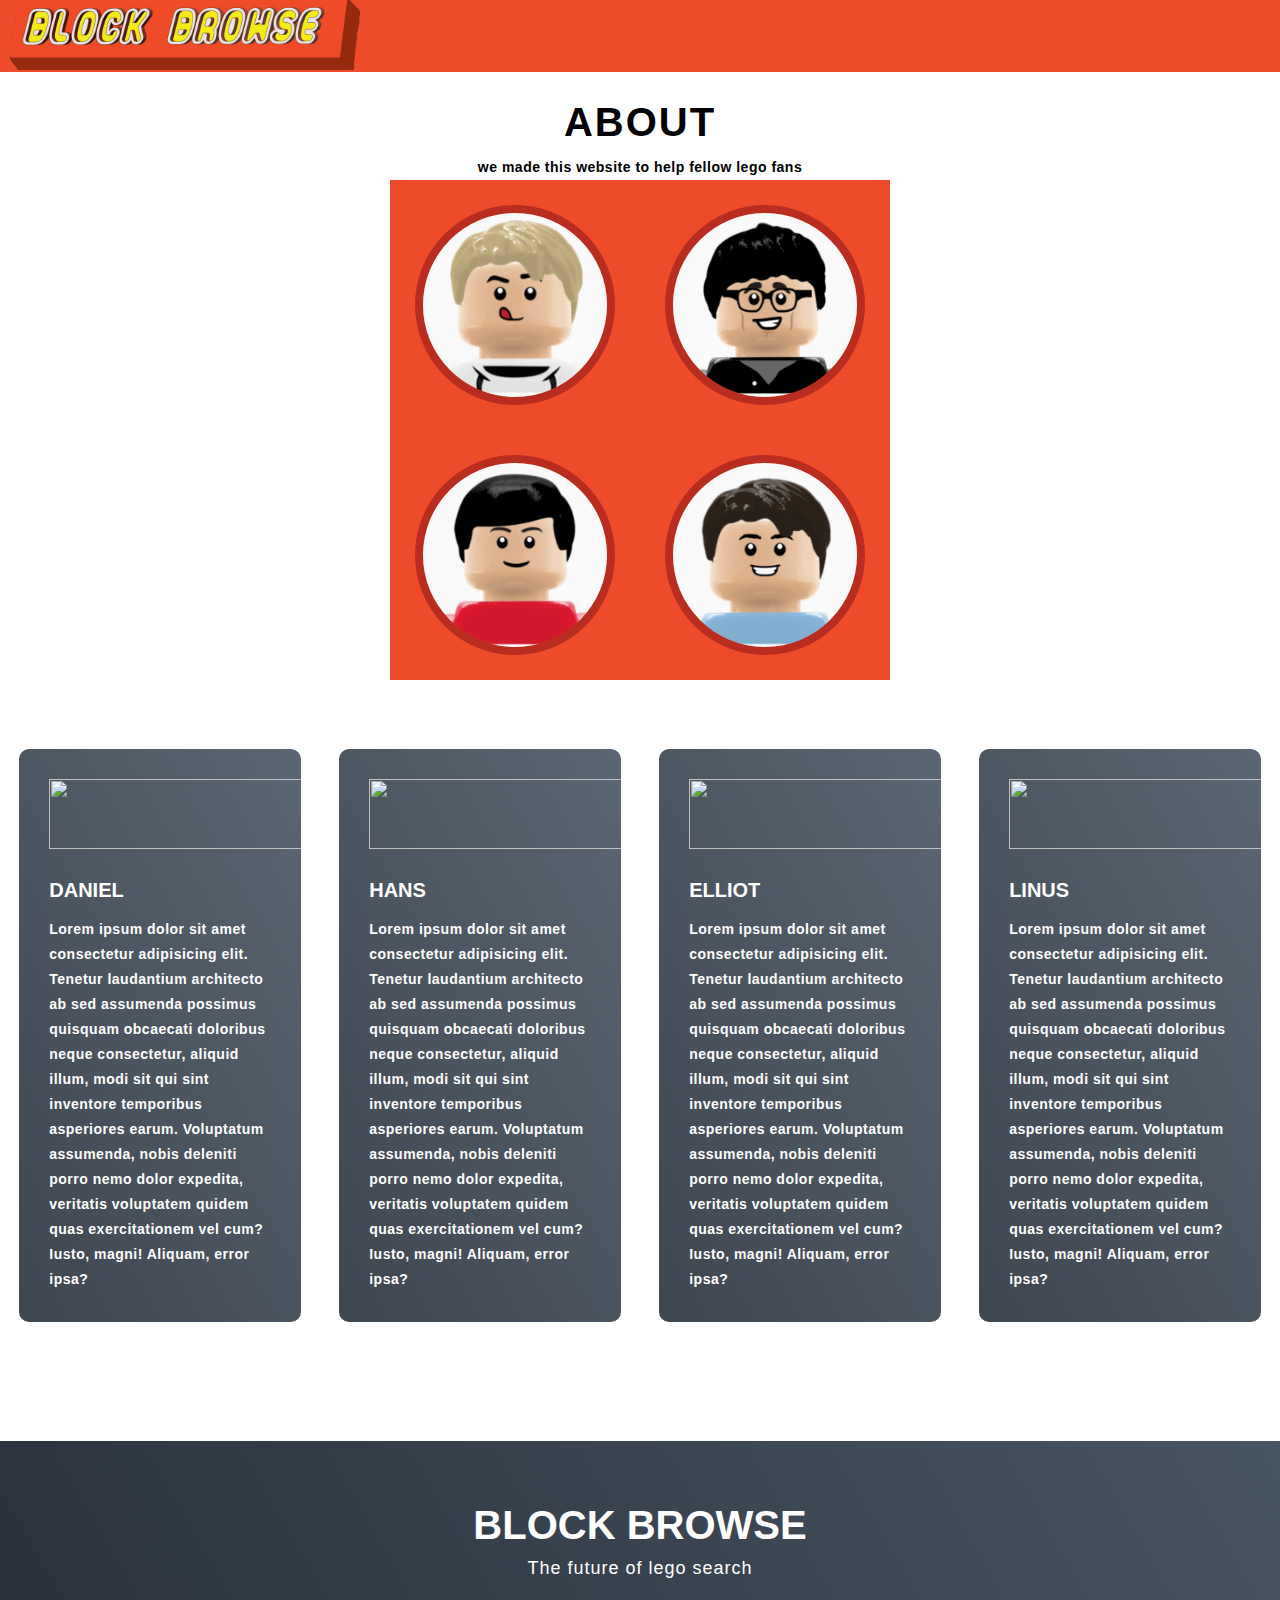
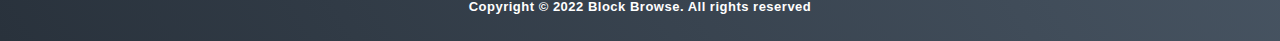
==== commit 331bb90d: "some stuff with meny" ====
--- a/about.html
+++ b/about.html
@@ -1,106 +1,141 @@
 <!DOCTYPE html>
 <html lang="en">
-    
+
 <head>
-    <link rel="stylesheet" href="style.css">
-    <meta charset="UTF-8">
-    <meta name="viewport" content="width=device-width, initial-scale=1.0">
-    <title>About</title>
+  <link rel="stylesheet" href="style.css">
+  <meta charset="UTF-8">
+  <meta name="viewport" content="width=device-width, initial-scale=1.0">
+  <title>About</title>
 </head>
+
 <body>
 
   <section id="header">
     <div class="header container">
       <div class="nav-bar">
         <div class="brand">
-            <a href="index.html"><img src="lego logo 4.0.png" alt="Logo"></a>
+          <a href="index.html"><img src="lego logo 4.0.png" alt="Logo"></a>
         </div>
-        <div class="nav-list">
-          <input id="menu-toggle" type="checkbox" />
-          <label class='menu-button-container' for="menu-toggle">
-          <div class="hamburger"><div class="bar"></div></div>
-          </label>
+        <div class="hamburger" onclick="showMenu()">
+          <div class="bar"></div>
+        </div>
+        <div class="nav-links" id="navLinks">
           <ul>
             <li><a href="index.html" data-after="Home">Home</a></li>
             <li><a href="about.html" data-after="Service">About</a></li>
             <li><a href="search.php" data-after="Contact">Search</a></li>
           </ul>
+          <!-- <div class="hamburger" onclick="showMenu()"><div class="bar"></div></div> -->
+        </div>
+      </div>
+
+    </div>
+  </section>
+
+
+
+  <section id="services">
+    <div class="services container">
+      <div class="service-top">
+        <h1 class="section-title">About</h1>
+        <p> we made this website to help fellow lego fans
+        </p>
+      </div>
+      <section class="redblock">
+        <section class="firstcol">
+          <section class="daniel">
+            <img src="lego man daniel.png" alt="legoman" id="legoguy1" ;>
+            <div class="overlay" ;>
+              <p>Daniel</p>
+            </div>
+          </section>
+          <section class="hans" ;>
+            <img src="lego man hans.png" alt="legoman" id="legoguy1">
+            <div class="overlay" ;>
+              <p>Hans</p>
+            </div>
+          </section>
+        </section>
+        <section class="secondcol">
+          <section class="linus" ;>
+            <img src="lego man linus.png" alt="legoman" id="legoguy2" ;>
+            <div class="overlay" ;>
+              <p>Linus</p>
+            </div>
+          </section>
+          <section class="elliot" ;>
+            <img src="lego man.png" alt="legoman" id="legoguy2" ;>
+            <div class="overlay" ;>
+              <p>Elliot</p>
+            </div>
+          </section>
+        </section>
+      </section>
+      <div class="service-bottom">
+        <div class="service-item">
+          <div class="icon"><img src="" /></div>
+          <h2>Daniel </h2>
+          <p>Lorem ipsum dolor sit amet consectetur adipisicing elit. Tenetur laudantium architecto ab sed assumenda
+            possimus quisquam obcaecati doloribus neque consectetur, aliquid illum, modi sit qui sint inventore
+            temporibus asperiores earum. Voluptatum assumenda, nobis deleniti porro nemo dolor expedita, veritatis
+            voluptatem quidem quas exercitationem vel cum? Iusto, magni! Aliquam, error ipsa?</p>
+        </div>
+        <div class="service-item">
+          <div class="icon"><img src="" /></div>
+          <h2>Hans</h2>
+          <p>Lorem ipsum dolor sit amet consectetur adipisicing elit. Tenetur laudantium architecto ab sed assumenda
+            possimus quisquam obcaecati doloribus neque consectetur, aliquid illum, modi sit qui sint inventore
+            temporibus asperiores earum. Voluptatum assumenda, nobis deleniti porro nemo dolor expedita, veritatis
+            voluptatem quidem quas exercitationem vel cum? Iusto, magni! Aliquam, error ipsa?</p>
+        </div>
+        <div class="service-item">
+          <div class="icon"><img src="" /></div>
+          <h2>Elliot</h2>
+          <p>Lorem ipsum dolor sit amet consectetur adipisicing elit. Tenetur laudantium architecto ab sed assumenda
+            possimus quisquam obcaecati doloribus neque consectetur, aliquid illum, modi sit qui sint inventore
+            temporibus asperiores earum. Voluptatum assumenda, nobis deleniti porro nemo dolor expedita, veritatis
+            voluptatem quidem quas exercitationem vel cum? Iusto, magni! Aliquam, error ipsa? </p>
+        </div>
+        <div class="service-item">
+          <div class="icon"><img src="" /></div>
+          <h2>Linus</h2>
+          <p>Lorem ipsum dolor sit amet consectetur adipisicing elit. Tenetur laudantium architecto ab sed assumenda
+            possimus quisquam obcaecati doloribus neque consectetur, aliquid illum, modi sit qui sint inventore
+            temporibus asperiores earum. Voluptatum assumenda, nobis deleniti porro nemo dolor expedita, veritatis
+            voluptatem quidem quas exercitationem vel cum? Iusto, magni! Aliquam, error ipsa?</p>
         </div>
       </div>
     </div>
   </section>
 
- 
+  <section id="footer">
+    <div class="footer container">
+      <div class="brand">
+        <h1><span>Block</span> Browse</h1>
+      </div>
+      <h2>The future of lego search</h2>
+      <p>Copyright © 2022 Block Browse. All rights reserved</p>
+    </div>
+  </section>
 
-    <section id="services">
-        <div class="services container">
-          <div class="service-top">
-            <h1 class="section-title">About</h1>
-            <p> we made this website to help fellow lego fans
-            </p>
-          </div>
-          <section class="redblock">
-            <section class="firstcol">
-            <section class="daniel">
-             <img src="lego man daniel.png" alt="legoman" id="legoguy1";>
-             <div class="overlay";>
-              <p>Daniel</p>
-             </div>
-            </section>
-            <section class="hans";>
-               <img src="lego man hans.png" alt="legoman" id="legoguy1">
-             <div class="overlay";>
-              <p>Hans</p>
-             </div>
-            </section>
-            </section>
-            <section class="secondcol">
-              <section class="linus";>
-              <img src="lego man linus.png" alt="legoman" id="legoguy2";>
-              <div class="overlay";>
-                <p>Linus</p>
-              </div>
-              </section>
-              <section class="elliot";>
-              <img src="lego man.png" alt="legoman" id="legoguy2";>
-              <div class="overlay";>
-                <p>Elliot</p>
-              </div>
-              </section>
-            </section>
-          </section>
-          <div class="service-bottom">
-            <div class="service-item">
-              <div class="icon" ><img src=""/></div>
-              <h2>Daniel </h2>
-              <p>Lorem ipsum dolor sit amet consectetur adipisicing elit. Tenetur laudantium architecto ab sed assumenda possimus quisquam obcaecati doloribus neque consectetur, aliquid illum, modi sit qui sint inventore temporibus asperiores earum. Voluptatum assumenda, nobis deleniti porro nemo dolor expedita, veritatis voluptatem quidem quas exercitationem vel cum? Iusto, magni! Aliquam, error ipsa?</p>
-            </div>
-            <div class="service-item">
-              <div class="icon"><img src=""/></div>
-              <h2>Hans</h2>
-              <p>Lorem ipsum dolor sit amet consectetur adipisicing elit. Tenetur laudantium architecto ab sed assumenda possimus quisquam obcaecati doloribus neque consectetur, aliquid illum, modi sit qui sint inventore temporibus asperiores earum. Voluptatum assumenda, nobis deleniti porro nemo dolor expedita, veritatis voluptatem quidem quas exercitationem vel cum? Iusto, magni! Aliquam, error ipsa?</p>
-            </div>
-            <div class="service-item">
-              <div class="icon"><img src=""/></div>
-              <h2>Elliot</h2>
-              <p>Lorem ipsum dolor sit amet consectetur adipisicing elit. Tenetur laudantium architecto ab sed assumenda possimus quisquam obcaecati doloribus neque consectetur, aliquid illum, modi sit qui sint inventore temporibus asperiores earum. Voluptatum assumenda, nobis deleniti porro nemo dolor expedita, veritatis voluptatem quidem quas exercitationem vel cum? Iusto, magni! Aliquam, error ipsa? </p>
-            </div>
-            <div class="service-item">
-              <div class="icon"><img src=""/></div>
-              <h2>Linus</h2>
-              <p>Lorem ipsum dolor sit amet consectetur adipisicing elit. Tenetur laudantium architecto ab sed assumenda possimus quisquam obcaecati doloribus neque consectetur, aliquid illum, modi sit qui sint inventore temporibus asperiores earum. Voluptatum assumenda, nobis deleniti porro nemo dolor expedita, veritatis voluptatem quidem quas exercitationem vel cum? Iusto, magni! Aliquam, error ipsa?</p>
-            </div>
-          </div>
-        </div>
-      </section>
 
-      <section id="footer">
-        <div class="footer container">
-          <div class="brand"><h1><span>Block</span> Browse</h1></div>
-          <h2>The future of lego search</h2>
-          <p>Copyright © 2022 Block Browse. All rights reserved</p>
-        </div>
-      </section>
+  <script>
+
+    var navLinks = document.getElementById("navLinks");
+    var show = false;
+
+    function showMenu() {
+      show = !show;
+      if (show) {
+        navLinks.style.right = "0";
+      } else {
+        navLinks.style.right = "-200px";
+      }
+    }
+
+
+  </script>
 
 </body>
+
 </html>--- a/style.css
+++ b/style.css
@@ -100,8 +100,8 @@
     height: 100%;
     max-width: 1300px;
     padding: 0 10px;
-    }
-    #header .nav-list ul {
+   }
+    /* #header .nav-list ul {
     list-style: none;
     position: absolute;
     width: 100vw;
@@ -145,9 +145,34 @@
     transform: translate(-50%, -50%) scale(1);
     letter-spacing: initial;
     }
-    #header .nav-list ul li:hover a {
-    color: black;
-    }
+    /* #header .nav-list ul li:hover a {
+    color: black;
+    } */  
+
+    #header .nav-links ul li {
+
+    display: block;      
+      
+    }
+
+    #header .nav-links{
+      position: absolute;
+      background: #EE4B2B;
+      height: 100vh;
+      width: 200px;
+      top: 0;
+      right: -200px;
+      text-align: left;
+      z-index: 2;
+      transition: 1s;
+    }
+    #header .navlinks ul {
+      padding: 30px;
+      display: flex;
+      flex-wrap: wrap;
+      align-content: space-around;
+    }
+
     #header .hamburger {
     height: 60px;
     width: 60px;
@@ -175,7 +200,7 @@
     #header .hamburger .bar {
     height: 2px;
     width: 30px;
-    position: relative;
+    position: absolute;
     background-color: black;
     z-index: -1;
     }
@@ -201,6 +226,16 @@
     }
     #header .hamburger.active .bar::after {
     top: 0;
+    }
+    #header .menu{
+      opacity: 0;
+      width: 100%;
+      transform: translateY(-100%);
+      transition: transform 0.2s ease;
+
+    }
+    #header .menu:target{
+      transform: translateY(0);
     }
     /* End Header section */
     
@@ -221,10 +256,6 @@
     height: 100%;
     width: 100%;
     background-image: url('34.png');
-<<<<<<< HEAD
-=======
-    
->>>>>>> 43380cf354b7ac7919038e251b94d9aecd6e6c0c
     opacity: .75;
     z-index: -1;
     }
@@ -616,6 +647,7 @@
     font-size: 4rem;
     font-weight: 600;
     }
+
     
     /* Hero */
     #hero h1 {
@@ -672,7 +704,7 @@
     #header .hamburger {
     display: none;
     }
-    #header .nav-list ul {
+    /* #header .nav-list ul {
     position: initial;
     display: block;
     height: auto;
@@ -687,7 +719,7 @@
     }
     #header .nav-list ul a:after {
     display: none;
-    }
+    } */
     /* End header */
     
     #services .service-bottom .service-item {
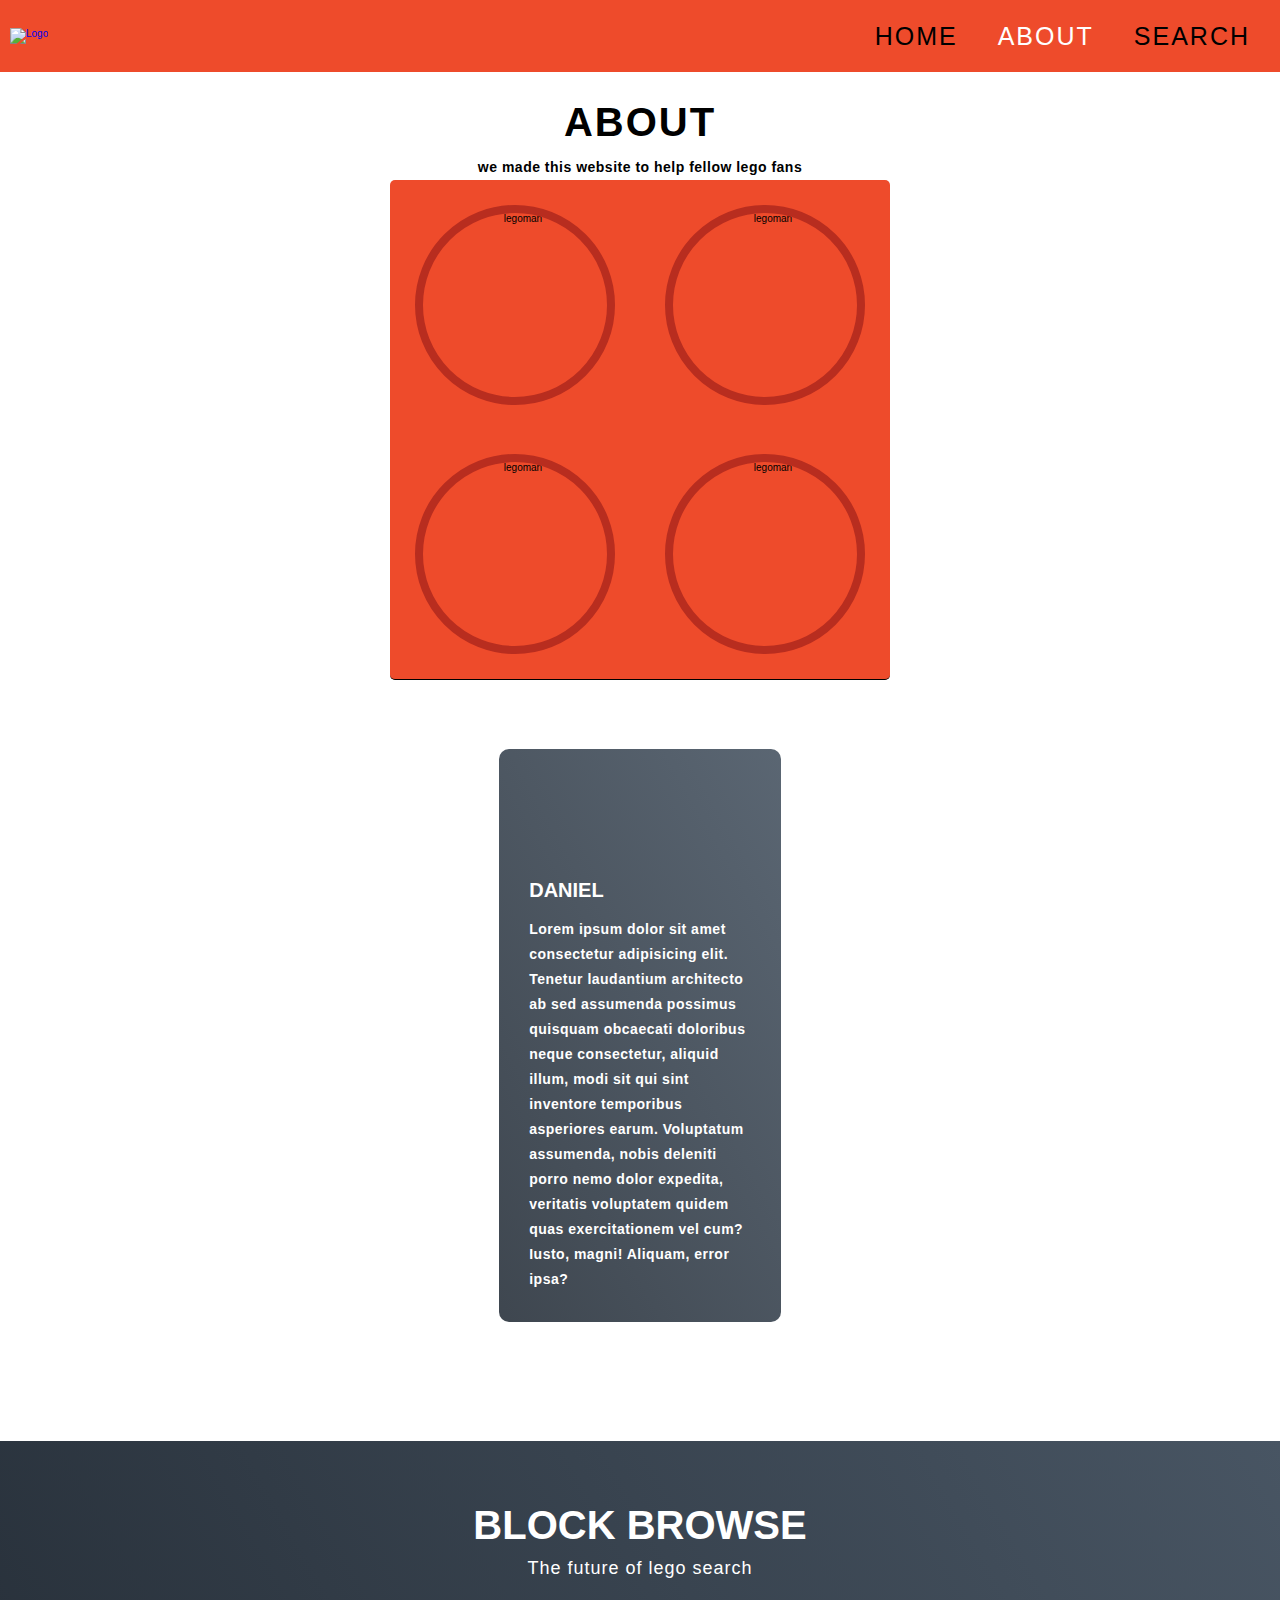
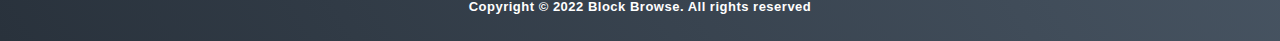
==== commit 2963a5de: "nu fan ska det fungera" ====
--- a/about.html
+++ b/about.html
@@ -8,7 +8,7 @@
   <title>About</title>
 </head>
 
-<body>
+<body class="About">
 
   <section id="header">
     <div class="header container">
@@ -16,16 +16,20 @@
         <div class="brand">
           <a href="index.html"><img src="lego logo 4.0.png" alt="Logo"></a>
         </div>
-        <div class="hamburger" onclick="showMenu()">
-          <div class="bar"></div>
+        <div class="hamburger" onclick="showMenu()"><div class="bar"></div></div>
+        <div class="nav-pages">
+          <ul>
+            <li><a href="index.html" tabindex="1" data-after="Home" class="Home">Home</a></li>
+            <li><a href="about.html" tabindex="2" data-after="Service" class="About">About</a></li>
+            <li><a href="search.php" tabindex="3" data-after="Contact" class="Search">Search</a></li>
+          </ul>
         </div>
         <div class="nav-links" id="navLinks">
           <ul>
-            <li><a href="index.html" data-after="Home">Home</a></li>
-            <li><a href="about.html" data-after="Service">About</a></li>
-            <li><a href="search.php" data-after="Contact">Search</a></li>
+            <li><a href="index.html" data-after="Home" class="Home">Home</a></li>
+            <li><a href="about.html" data-after="Service" class="About">About</a></li>
+            <li><a href="search.php" data-after="Contact" class="Search">Search</a></li>
           </ul>
-          <!-- <div class="hamburger" onclick="showMenu()"><div class="bar"></div></div> -->
         </div>
       </div>
 
@@ -80,30 +84,6 @@
             temporibus asperiores earum. Voluptatum assumenda, nobis deleniti porro nemo dolor expedita, veritatis
             voluptatem quidem quas exercitationem vel cum? Iusto, magni! Aliquam, error ipsa?</p>
         </div>
-        <div class="service-item">
-          <div class="icon"><img src="" /></div>
-          <h2>Hans</h2>
-          <p>Lorem ipsum dolor sit amet consectetur adipisicing elit. Tenetur laudantium architecto ab sed assumenda
-            possimus quisquam obcaecati doloribus neque consectetur, aliquid illum, modi sit qui sint inventore
-            temporibus asperiores earum. Voluptatum assumenda, nobis deleniti porro nemo dolor expedita, veritatis
-            voluptatem quidem quas exercitationem vel cum? Iusto, magni! Aliquam, error ipsa?</p>
-        </div>
-        <div class="service-item">
-          <div class="icon"><img src="" /></div>
-          <h2>Elliot</h2>
-          <p>Lorem ipsum dolor sit amet consectetur adipisicing elit. Tenetur laudantium architecto ab sed assumenda
-            possimus quisquam obcaecati doloribus neque consectetur, aliquid illum, modi sit qui sint inventore
-            temporibus asperiores earum. Voluptatum assumenda, nobis deleniti porro nemo dolor expedita, veritatis
-            voluptatem quidem quas exercitationem vel cum? Iusto, magni! Aliquam, error ipsa? </p>
-        </div>
-        <div class="service-item">
-          <div class="icon"><img src="" /></div>
-          <h2>Linus</h2>
-          <p>Lorem ipsum dolor sit amet consectetur adipisicing elit. Tenetur laudantium architecto ab sed assumenda
-            possimus quisquam obcaecati doloribus neque consectetur, aliquid illum, modi sit qui sint inventore
-            temporibus asperiores earum. Voluptatum assumenda, nobis deleniti porro nemo dolor expedita, veritatis
-            voluptatem quidem quas exercitationem vel cum? Iusto, magni! Aliquam, error ipsa?</p>
-        </div>
       </div>
     </div>
   </section>
@@ -130,6 +110,7 @@
         navLinks.style.right = "0";
       } else {
         navLinks.style.right = "-200px";
+        
       }
     }
 
--- a/style.css
+++ b/style.css
@@ -19,11 +19,7 @@
     align-items: center;
     justify-content: center;
     }
-    img {
-    height: 70px;
-    width: 350px;
-    object-fit: cover;
-    }
+    
     p {
     color: black;
     font-size: 1.4rem;
@@ -98,10 +94,11 @@
     justify-content: space-between;
     width: 100%;
     height: 100%;
-    max-width: 1300px;
+    max-width: 100%;
     padding: 0 10px;
    }
-    /* #header .nav-list ul {
+   /*
+    #header .nav-list ul {
     list-style: none;
     position: absolute;
     width: 100vw;
@@ -116,6 +113,7 @@
     overflow-x: hidden;
     transition: .5s ease left;
     }
+    
     #header .nav-list ul.active {
     left: 0%;
     }
@@ -145,14 +143,81 @@
     transform: translate(-50%, -50%) scale(1);
     letter-spacing: initial;
     }
-    /* #header .nav-list ul li:hover a {
+     #header .nav-list ul li:hover a {
     color: black;
     } */  
+    
+    @media only screen and (max-width: 1200px){
+      #header div.nav-pages {
+      display: none;
+
+    }
+  }
+    #header .nav-pages {
+      display: flex;
+      align-content: flex-end;
+      flex-wrap: wrap;
+    }
+    #header .nav-pages ul li {
+
+      display: block;  
+      display: flex;
+      justify-content: space-around;   
+      align-content: space-around;
+      font-size: 2.5rem;
+      font-weight: 500;
+      letter-spacing: .2rem;
+      list-style-type: none;
+      padding:20px
+    }
+
+    #header .nav-pages ul {
+      display: block;
+      display: flex;
+      flex-direction: row;
+      justify-content: space-around;
+    }
+
+    #header .nav-pages ul li a{
+      color:black;
+      text-transform: uppercase;
+    }
+    #header .nav-pages ul li a:active, #header .nav-pages ul li a:visited{
+      color:black;
+    }
+
+    .Home #header .nav-pages ul li a[href="index.html"],
+    .About #header .nav-pages ul li a[href="about.html"]
+    {
+      color: white;
+
+    }
 
     #header .nav-links ul li {
 
-    display: block;      
-      
+    display: block;  
+    display: flex;
+    justify-content: space-around;   
+    align-content: space-around; 
+    padding-top: 30px;
+    font-size: 30px;
+    
+      
+    }
+    #header .nav-links ul li a{
+    
+      display: block;  
+      display: flex;
+      justify-content: space-around;   
+      align-content: flex-start;
+      font-size: 2.5rem;
+      font-weight: 500;
+      letter-spacing: .2rem;
+      list-style-type: none;
+      padding:20px;
+      color: black;
+      text-transform: uppercase;
+    
     }
 
     #header .nav-links{
@@ -166,12 +231,15 @@
       z-index: 2;
       transition: 1s;
     }
-    #header .navlinks ul {
-      padding: 30px;
+    #header .nav-links ul {
+      padding: 40px;
       display: flex;
       flex-wrap: wrap;
-      align-content: space-around;
-    }
+      flex-direction: column;
+      align-content: flex-end;
+      justify-content: space-around;
+    }
+
 
     #header .hamburger {
     height: 60px;
@@ -227,21 +295,10 @@
     #header .hamburger.active .bar::after {
     top: 0;
     }
-    #header .menu{
-      opacity: 0;
-      width: 100%;
-      transform: translateY(-100%);
-      transition: transform 0.2s ease;
-
-    }
-    #header .menu:target{
-      transform: translateY(0);
-    }
     /* End Header section */
     
     /* Hero Section */
     #hero {
-    background-color: black;
     background-size: cover;
     background-position: top center;
     position: relative;
@@ -255,7 +312,6 @@
     top: 0;
     height: 100%;
     width: 100%;
-    background-image: url('34.png');
     opacity: .75;
     z-index: -1;
     }
@@ -316,6 +372,14 @@
       flex-direction: column;
       align-content: center;
       justify-content: space-around;
+      border-bottom: 1px solid #000000;
+        border-radius: 5px;
+    }
+    .redblock div {
+        height: 70px;
+        width: 350px;
+        object-fit: cover;
+  
     }
     .firstcol{
       display: flex;
@@ -704,7 +768,7 @@
     #header .hamburger {
     display: none;
     }
-    /* #header .nav-list ul {
+    #header .nav-list ul {
     position: initial;
     display: block;
     height: auto;
@@ -719,11 +783,298 @@
     }
     #header .nav-list ul a:after {
     display: none;
-    } */
+    } 
     /* End header */
     
     #services .service-bottom .service-item {
     flex-basis: 22%;
     margin: 1.5%;
     }
-    }+    }
+
+
+    /* End  Media Query For Desktop */
+    *{
+        margin: 0;
+        padding: 0px;
+        box-sizing: border-box;
+      }
+      .text{
+        color: gray;
+        margin: 0px;
+        padding-top: 10px;
+      }
+      
+      .bild{
+        width: 100%;
+        height: 100%;
+        padding: 40px;
+      }
+      
+      
+      .rubrik{
+        padding-left: 50%;
+        font-size: 50px;
+        padding-right: 50%;
+      }
+      
+      .underrubrik{
+        font-size: 30px;
+      }
+      
+      .main_content{
+        color: aqua;
+        padding: 100px 20px;
+      }
+      
+      .meny {
+        background-color: black;
+        overflow: hidden;
+      }
+      
+      .meny a {
+        float: left;
+        color:white;
+        text-align: center;
+        padding: 14px 16px;
+        text-decoration: none;
+        font-size: 17px;
+      }
+      
+      
+      .meny a:hover {
+        background-color: #ddd;
+        color: black;
+      }
+      
+      
+      .column {
+        float: left;
+        width: 50%;
+        height: 500px;
+        background-color: aqua;
+      }
+      
+      .clock{
+        font-family: Arial, Helvetica, sans-serif;
+        color: black;
+        font-weight: bold;
+        top: 50%;
+        left: 50%;
+        position: absolute;
+        transform: translate(-50%,-50%);
+        font-size: 70px;
+      }
+      
+      button{
+        
+        display: flex;
+        justify-content: flex-end;
+        align-items: flex-end;
+        margin-bottom: 20px;
+        cursor: pointer;
+      }
+      
+      
+      .texten{
+        font-size: 20px;
+      }
+      
+      table, tr, td {
+        background-color: #f7f7f7;
+          color: rgb(20, 20, 19);
+        border: 1px solid;
+        width: 1000px;
+        padding: 10px;
+      }
+      .mycss{
+        padding-bottom: 100px;
+        padding-top: 100px;
+     
+      } 
+     
+      .setbackground{
+        background-color: #ddedff;
+        width: 10%;
+        padding: 8px;
+        margin-top: 7px;
+        border-bottom: 1px solid #000000;
+        border-radius: 5px;
+        display: block;
+        margin-left: auto;
+        margin-right: auto;
+
+      }
+
+
+
+      .searchArea {
+        text-decoration: none;
+        border: none;
+        outline: none;
+        height: 2.7vh;
+        margin: 1% 0% 1% 0%;
+        width: 23vw;
+        background-color: #4B4B4B;
+        color: white;
+        font-size: 1.5vw;
+    }
+
+
+    .form{
+      width: 20%;
+      text-align: center;
+      height: auto;
+      margin: 0 auto;
+      margin-top: 10%;
+      padding-bottom: 100px;
+      padding-top: 100px;
+      background-color: #ff3e3e;
+      padding: 8px;
+      border-bottom: 1px solid #000000;
+      border-radius: 5px;
+      display: block;
+      margin-left: auto;
+      margin-right: auto;
+    }
+    
+    
+    
+.setWrapper {
+    text-align: center;
+    height: auto;
+    margin: auto;
+    margin-top: 7.5%;
+    float: left;
+    width: 33.33%;
+    border-radius: 15px;
+    
+
+}
+
+    .setWrapper div {
+    margin: auto;
+        background-color: #F2F2F2;
+        width: 80%;
+        padding: 0.8%;
+        transition: box-shadow 0.3s;
+        box-shadow: 0 4px 8px 0 rgba(0, 0, 0, 0.3), 0 6px 20px 0 rgba(0, 0, 0, 0.20);
+        text-align: center;
+        border-radius: 15px;
+    }
+
+        .setWrapper div:hover {
+            transition: box-shadow 0.3s;
+            box-shadow: 0 4px 8px 0 rgba(0, 0, 0, 0.8), 0 6px 20px 0 rgba(0, 0, 0, 0.8);
+            cursor: pointer;
+        }
+
+
+    
+.setidWrapper {
+    text-align: center;
+    height: auto;
+   margin-left: 35%;
+   margin-right: 50%;
+   margin-top: 5%;
+    width: 33.33%;
+    border-radius: 15px;
+
+}
+
+    .setidWrapper div {
+      margin-left: 1.5%;
+      margin-bottom: 1%;
+      background-color: #F2F2F2;
+      width: 80%;
+      padding: 0.8%;
+      transition: box-shadow 0.3s;
+      box-shadow: 0 4px 8px 0 rgba(0, 0, 0, 0.3), 0 6px 20px 0 rgba(0, 0, 0, 0.20);
+      text-align: center;
+      border-radius: 15px;
+    }
+
+        .setidWrapper div:hover {
+            transition: box-shadow 0.3s;
+            box-shadow: 0 4px 8px 0 rgba(0, 0, 0, 0.8), 0 6px 20px 0 rgba(0, 0, 0, 0.8);
+            cursor: pointer;
+        }
+
+ .idimg{
+ width: 350px;
+   height: 350px;
+  display: flex;
+align-self: center;
+ border: solid 8px #b82d1f;
+ border-radius: 50%;
+margin-top: .5%;
+margin-left: auto;
+margin-right: auto;
+        }
+
+.nameimg{
+  width: 200px;
+  height: 200px;
+  display: flex;
+  align-self: center;
+  border: solid 8px #b82d1f;
+  border-radius: 50%;
+  margin-top: .5%;
+  margin-left: auto;
+  margin-right: auto;
+}
+
+.table-container {
+  width: 100%;
+  text-align: center;
+  padding-bottom: 100px;
+  padding-top: 100px;
+}
+body{
+  background-repeat: no-repeat;
+  background-attachment: fixed;
+  background-size: 100% 100%;
+  background-image: url('bilder/34.png');
+}
+
+
+.column { /* Define the columbs */
+    float: left;
+    width: 33.33%;
+    padding-left: 10px;
+}
+
+#logo{
+
+    height: 70px;
+    width: 350px;
+    object-fit: cover;
+
+
+}
+.card{
+  background-color: #fff;
+ height: 200px;
+  width: 200px;
+ clip-path: circle(10% at 110% 7.5%);
+  cursor: pointer;
+  margin: auto;
+}
+
+.info{
+
+  padding-left: 200px;
+  height: 5500px;
+  width: 5500px;
+  font-size: 3em;
+  color: #000000;
+  transition: ease-out .3s;
+  right: -100%;
+}
+
+
+.card:hover{
+  clip-path: circle(75%);
+  border-radius: 20px;
+  box-shadow: 5px 8px 30px rgba(0,0,0,0.5);
+}
